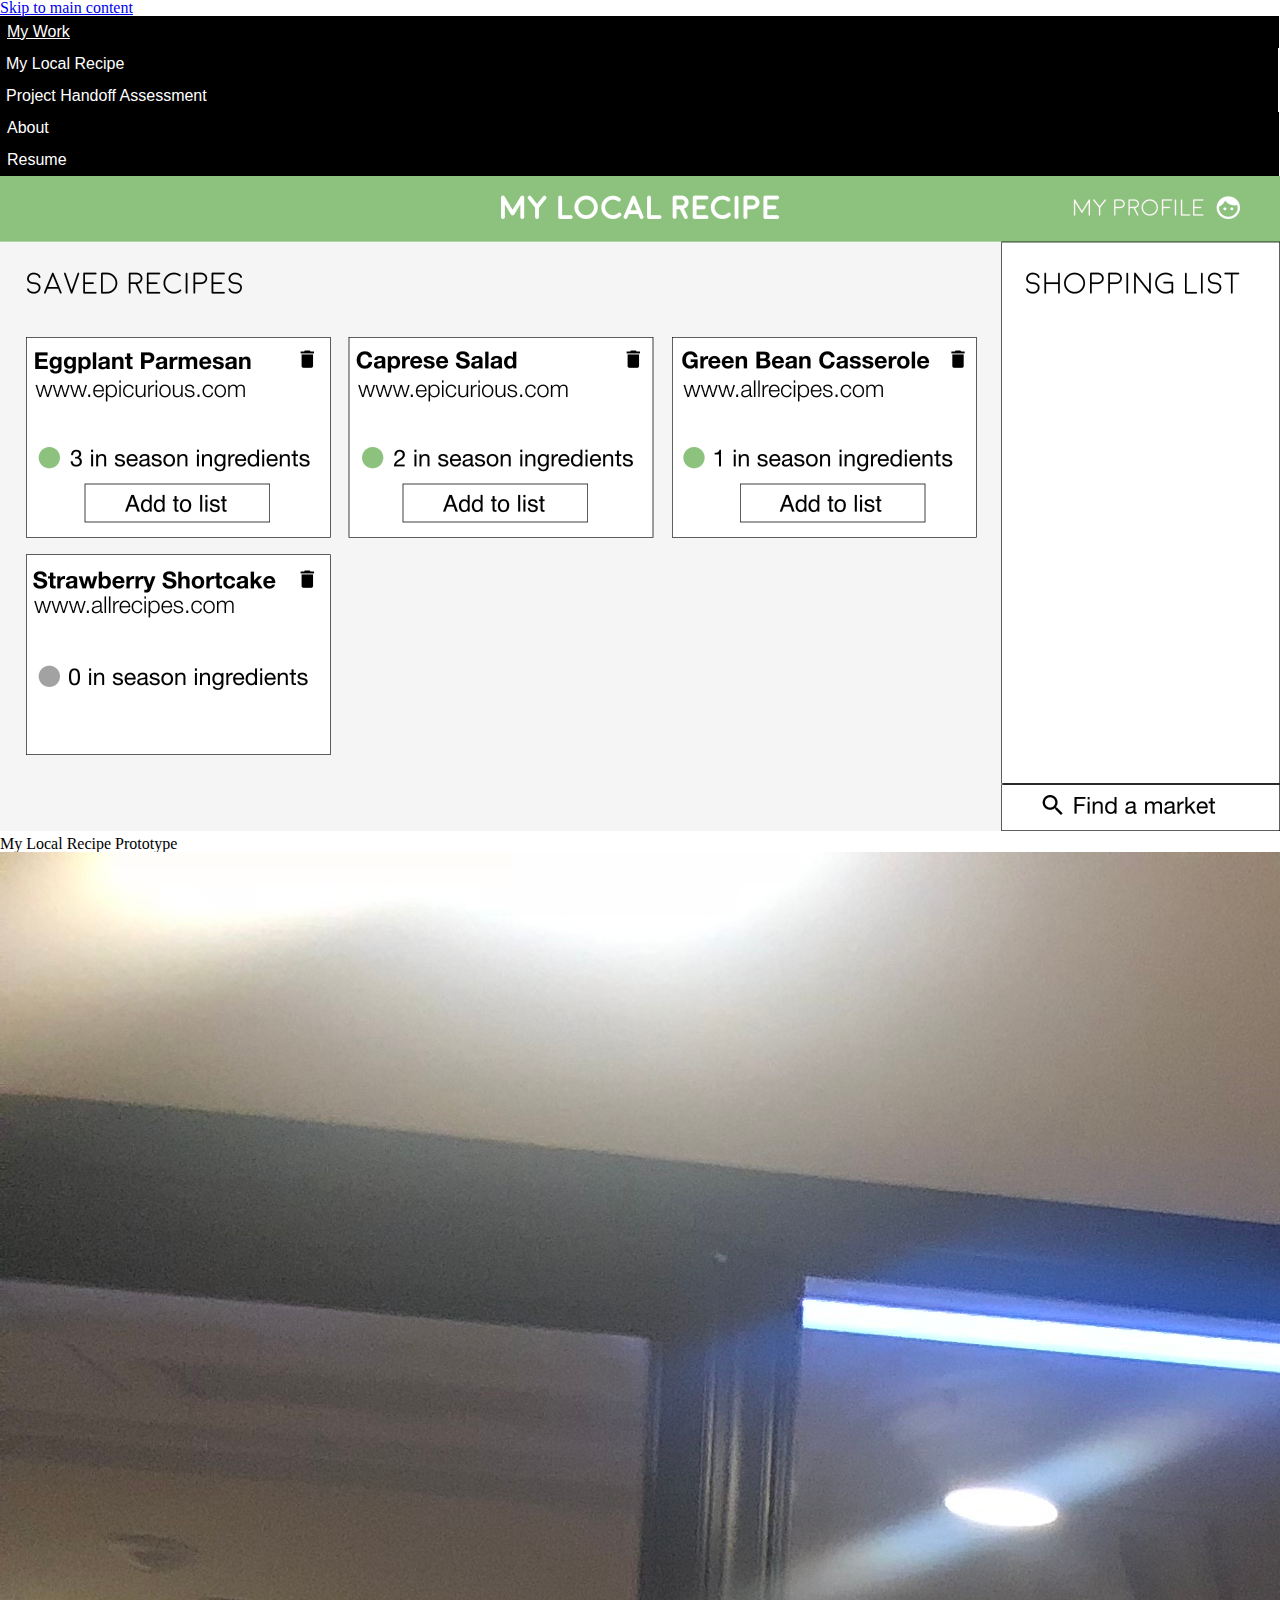
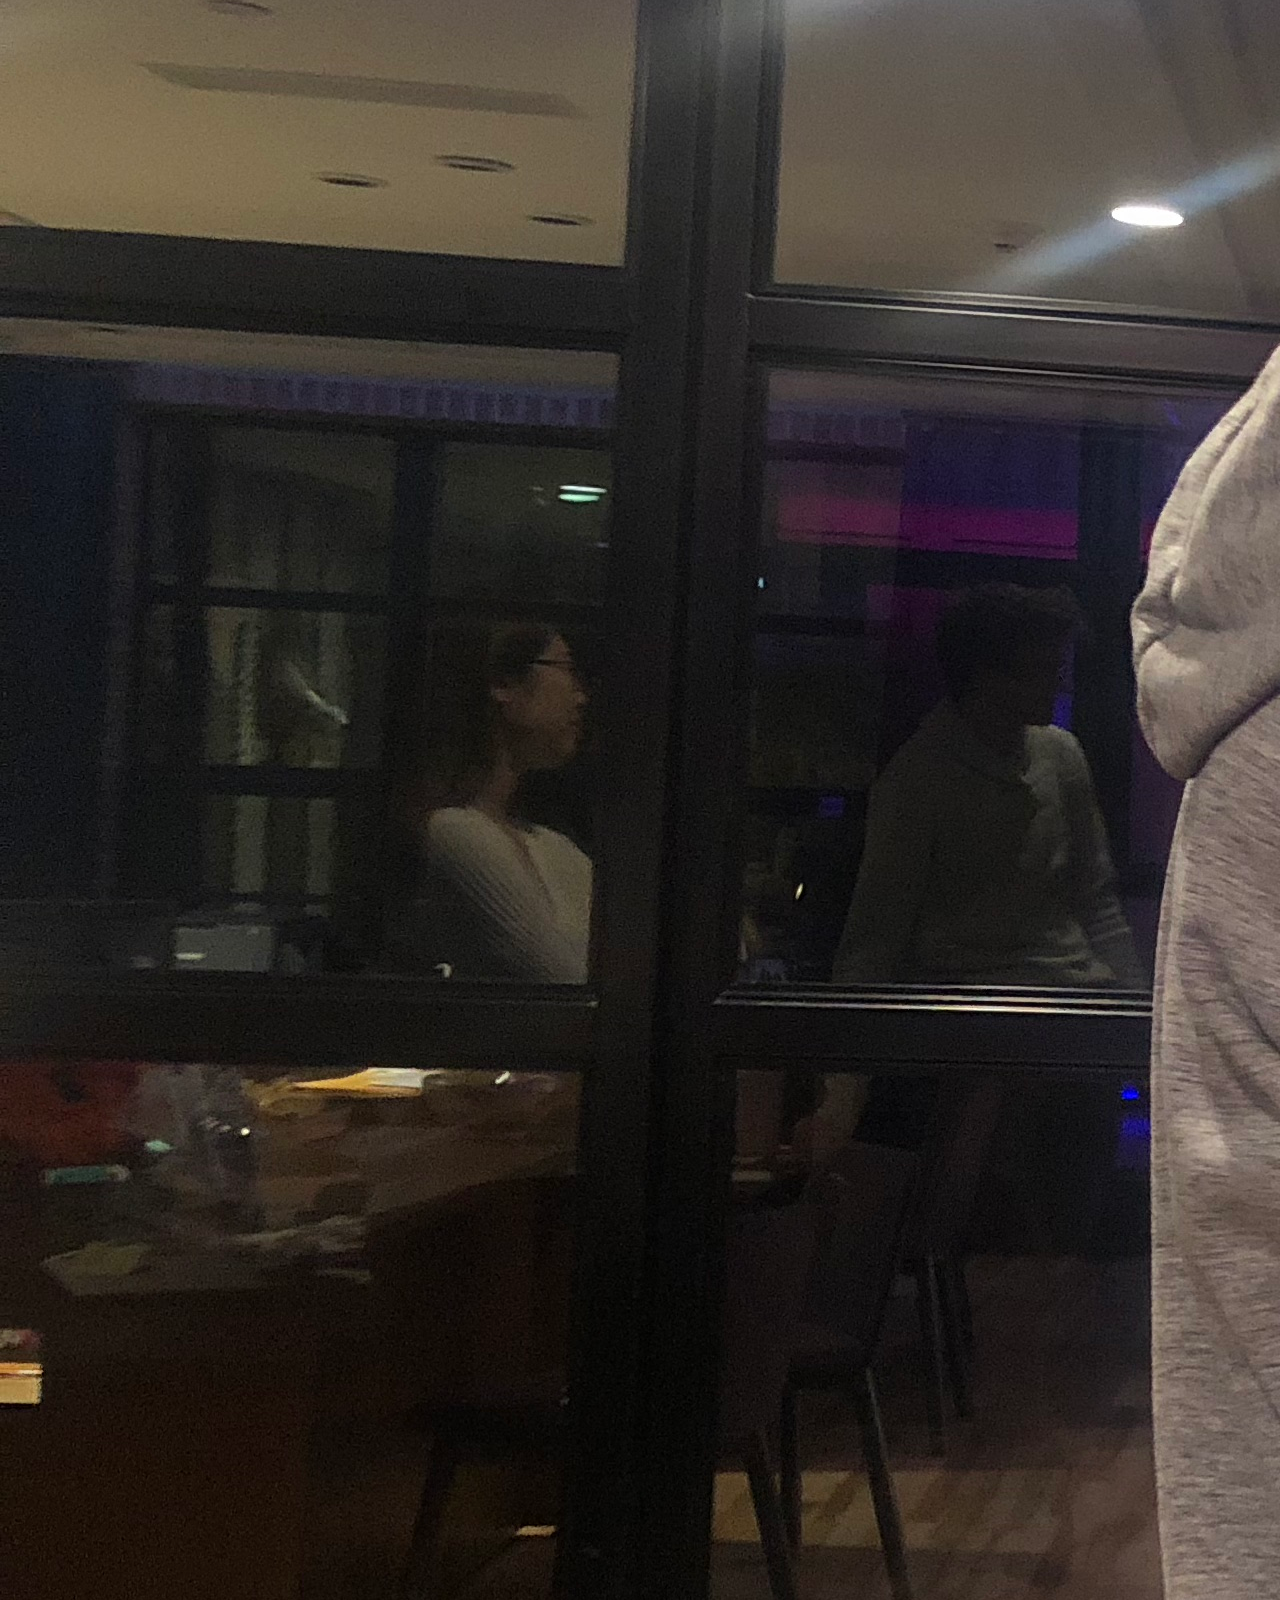
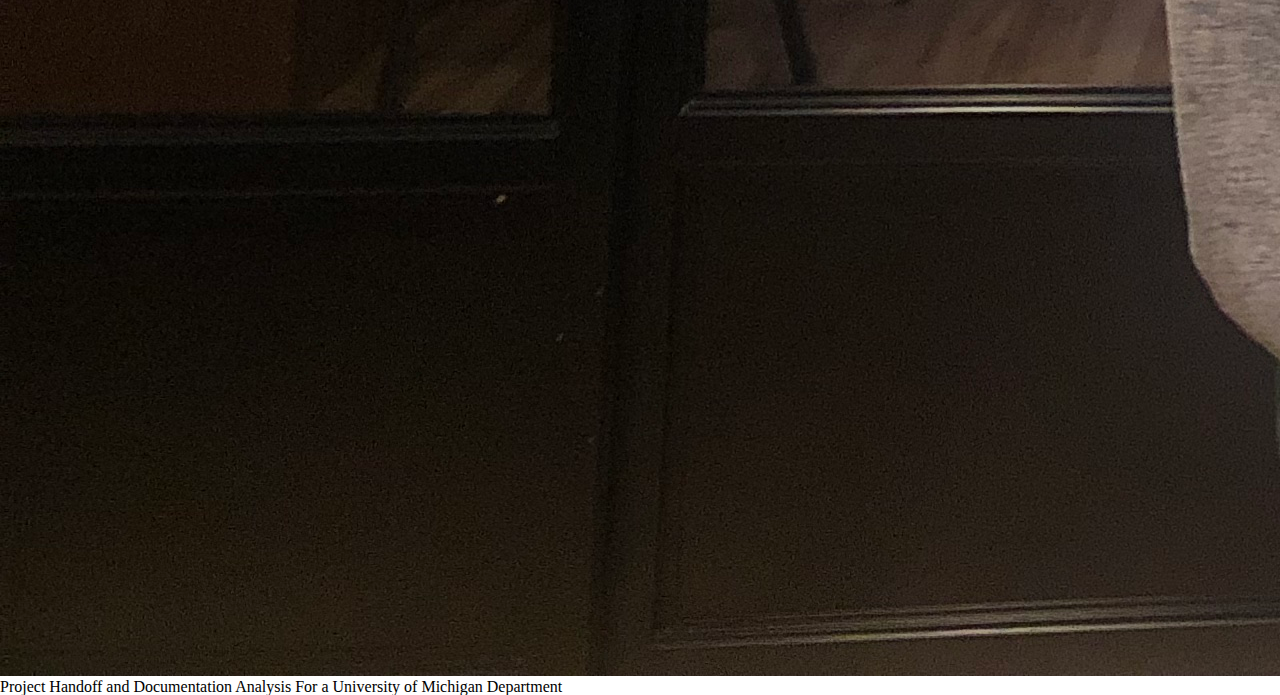
==== index.html @ b25deb8d "Add files via upload" ====
<!DOCTYPE html>

<html lang="en">
<head>
    <meta charset="UTF-8">
    <link rel="shortcut icon" href="Stephen_Nisbet_Logo.png" />
    <link rel="stylesheet" type="text/css" href="html5reset.css"/>
    <link rel="stylesheet" type="text/css" href="style.css"/>
    <title >Stephen Nisbet's Personal Portfolio</title>
<head/>

<body>
<a href="#maincontent">Skip to main content</a>
<header>
    <nav>
      <ul>
        <li><a href = "index.html" class = "current">My Work</a>
          <ul>
            <li><a href = "mylocalrecipe.html">My Local Recipe</a></li>
            <li><a href = "projecthandoff.html">Project Handoff Assessment</a></li>
          </ul>
        </li>
        <li><a href = "about.html">About</a></li>
        <li><a href = "resume.html">Resume</a></li>
      </ul>
    </nav>
</header>

<main id="maincontent">

  <div class="container">
    <img src="my_local_recipe_preview.png" alt="My Local Recipe Preview">
    <div class="middle">
      <div class="text">My Local Recipe Prototype</div>
    </div>
    <a href = "mylocalrecipe.html"></a>
  </div>

  <div class="container">
    <img src="editing_affinitywall.jpg" alt="Editing affinity wall">
    <div class="middle">
      <div class="text">Project Handoff and Documentation Analysis For a University of Michigan Department</div>
    </div>
    <a href = "projecthandoff.html"></a>
  </div>
</main>
</body>
</html>
---- style.css ----
li{
  text-decoration: none;
  display: inline;
  font-family: arial;
  background-color: black;
  width: 100%;
  float: right;
  border-right: 1px solid white;
}

nav a{
  display: block;
  color: white;
  text-decoration: none;
  padding: 8px;
}

.current{
  text-decoration: underline;
}
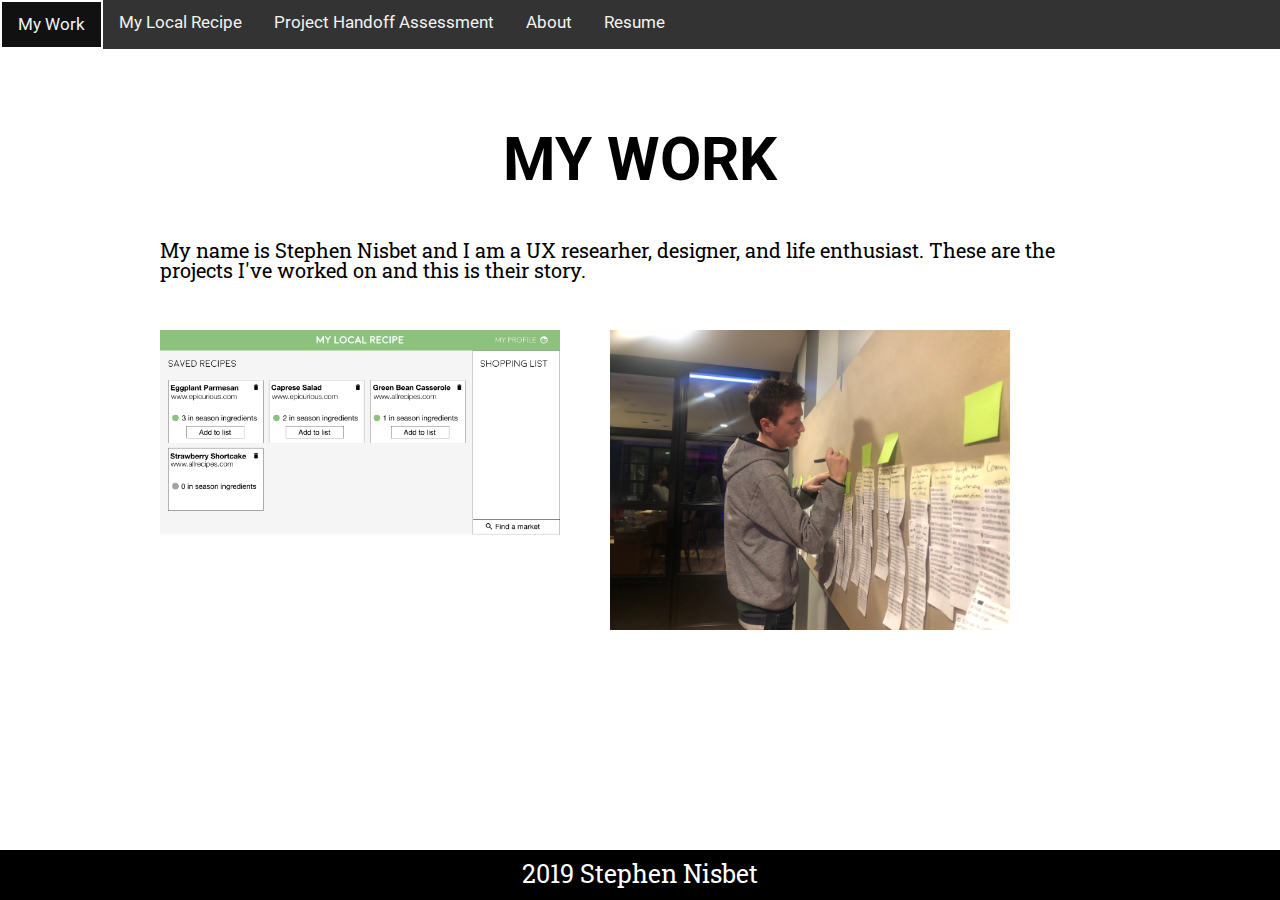
==== commit 27860697: "Add files via upload" ====
--- a/index.html
+++ b/index.html
@@ -1,48 +1,65 @@
 <!DOCTYPE html>
 
 <html lang="en">
+
 <head>
     <meta charset="UTF-8">
-    <link rel="shortcut icon" href="Stephen_Nisbet_Logo.png" />
-    <link rel="stylesheet" type="text/css" href="html5reset.css"/>
-    <link rel="stylesheet" type="text/css" href="style.css"/>
-    <title >Stephen Nisbet's Personal Portfolio</title>
-<head/>
+    <meta name="viewport" content="width=device-width,initial-scale=1.0">
+    <link rel="shortcut icon" href="images/stephen_nisbet_logo.png"/>
+    <link href="https://fonts.googleapis.com/css?family=Roboto|Roboto+Slab" rel="stylesheet">
+    <link rel="stylesheet" href="https://use.fontawesome.com/releases/v5.7.2/css/all.css" integrity="sha384-fnmOCqbTlWIlj8LyTjo7mOUStjsKC4pOpQbqyi7RrhN7udi9RwhKkMHpvLbHG9Sr" crossorigin="anonymous">
+    <link rel="stylesheet" type="text/css" href="css/html5reset.css"/>
+    <link rel="stylesheet" type="text/css" href="css/style.css"/>
+    <title >Stephen Nisbet's Portfolio</title>
+</head>
 
-<body>
-<a href="#maincontent">Skip to main content</a>
+<body class="index">
+<a href="#maincontent" class="skip">Skip to main content</a>
 <header>
-    <nav>
-      <ul>
-        <li><a href = "index.html" class = "current">My Work</a>
-          <ul>
-            <li><a href = "mylocalrecipe.html">My Local Recipe</a></li>
-            <li><a href = "projecthandoff.html">Project Handoff Assessment</a></li>
-          </ul>
-        </li>
-        <li><a href = "about.html">About</a></li>
-        <li><a href = "resume.html">Resume</a></li>
-      </ul>
+  <div id=navwrapper>
+    <nav id="navbar" class="mynav" data-mynav data-options="scrolltop:false;">
+        <a href="javascript:void(0);" class="icon" onclick="hamburger()">
+          <i class="fas fa-bars"></i>
+        </a>
+        <a href = "index.html" class="current">My Work</a>
+        <a href = "mylocalrecipe.html">My Local Recipe</a>
+        <a href = "projecthandoff.html">Project Handoff Assessment</a>
+        <a href = "about.html">About</a>
+        <a href = "resume.html">Resume</a>
     </nav>
+  </div>
 </header>
+
 
 <main id="maincontent">
 
-  <div class="container">
-    <img src="my_local_recipe_preview.png" alt="My Local Recipe Preview">
-    <div class="middle">
-      <div class="text">My Local Recipe Prototype</div>
-    </div>
-    <a href = "mylocalrecipe.html"></a>
-  </div>
+<h1>MY WORK</h1>
 
-  <div class="container">
-    <img src="editing_affinitywall.jpg" alt="Editing affinity wall">
-    <div class="middle">
-      <div class="text">Project Handoff and Documentation Analysis For a University of Michigan Department</div>
-    </div>
-    <a href = "projecthandoff.html"></a>
-  </div>
+<div class="projects">
+
+<p>My name is Stephen Nisbet and I am a UX researher, designer, and life enthusiast. These are the projects I've worked on and this is their story.</p>
+
+<div class="projectimg">
+  <a href="mylocalrecipe.html">
+    <img src="images/my_local_recipe_preview.png" alt="My Local Recipe Preview">
+    <!-- <p>My Local Recipe Prototype</p> -->
+  </a>
+
+  <a href="projecthandoff.html">
+    <img src="images/editing_affinitywall.jpg" alt="Editing affinity wall">
+    <!-- <p>Project Handoff and Documentation Analysis For a University of Michigan Department</p> -->
+  </a>
+</div>
+</div>
+</div>
+<script  src="js/index.js"></script>
 </main>
+
+<div class="footer">
+<footer>
+<p>2019 Stephen Nisbet <i class="fab fa-linkedin" alt="Link to linkedin"></i></p>
+</footer>
+</div>
+
 </body>
 </html>
--- a/css/style.css
+++ b/css/style.css
@@ -0,0 +1,271 @@
+html {
+    position: relative;
+    min-height: 100%;
+}
+
+body{
+  background-color: white;
+  margin-bottom: 100px;
+}
+
+#navwrapper{
+  height: 80px;
+}
+
+.mynav {
+  overflow: hidden;
+  background-color: #333;
+}
+
+.mynav a {
+  float: left;
+  display: block;
+  color: #f2f2f2;
+  text-align: center;
+  padding: 14px 16px;
+  text-decoration: none;
+  font-size: 17px;
+  font-family: 'Roboto', sans-serif;
+  }
+
+nav a:hover {
+  background-color: #111;
+}
+
+.sticky {
+  position: fixed;
+  top: 0;
+  width: 100%;
+}
+
+.mynav .icon {
+  display: none;
+}
+
+a.skip{
+	padding:10px;
+	text-decoration: none;
+  font-family: 'Roboto Slab', serif;
+	position: absolute;
+    top: -80px;
+    transition: top ease-in 1s;
+}
+
+a.skip:focus{
+	background: white;
+	top: 0px;
+	border: 1px solid black;
+}
+
+.current{
+  border: solid white 2px;
+}
+
+h1{
+  font-family: 'Roboto', sans-serif;;
+  font-size: 50px;
+  text-align: center;
+  margin: 50px 25px 50px 25px;
+}
+
+h2{
+  font-family:'Roboto Slab', serif;
+  font-size: 30px;
+}
+
+p{
+  font-family: 'Roboto Slab', serif;
+  font-size: 16px;
+}
+
+.projects{
+  margin: auto;
+  width: 75%;
+  display: flex;
+  flex-direction: column;
+}
+
+.projectimg{
+  margin: auto;
+  display: flex;
+  flex-direction: column;
+}
+.projectimg img{
+  width: 400px;
+  margin-bottom: 50px;
+}
+
+.projects p{
+    margin-bottom: 50px;
+}
+
+.mylocal{
+  margin: auto;
+  width: 75%;
+  display: flex;
+  flex-direction: column;
+}
+
+.mylocal p{
+  margin-bottom: 50px;
+}
+
+.gallery{
+  margin: auto;
+  width: 100%;
+  display: flex;
+  flex-direction: column;
+}
+
+.gallery img{
+  width: 400px;
+  border: solid black 2px;
+  align-self: center;
+  margin-bottom: 50px;
+  }
+
+.handoff{
+  margin: auto;
+  width: 75%;
+  display: flex;
+  flex-direction: column;
+}
+
+.handoff h2{
+  margin-bottom: 50px;
+}
+
+.handoff p{
+  margin-bottom: 50px;
+}
+
+.handoff img{
+  width: 100%;
+  align-self: center;
+  margin-bottom: 50px;
+}
+
+.aboutcontent{
+  display: flex;
+  flex-direction: column-reverse;
+  /* align-items: baseline; */
+}
+
+.headshot{
+  width: 30%;
+  height: 30%;
+  align-self: center;
+  margin-bottom: 50px
+}
+
+.aboutcontent p{
+  margin: auto;
+  width: 75%
+}
+
+.resumecontent{
+  margin: auto;
+  width: 75%;
+  display: flex;
+  flex-direction: column;
+}
+
+iframe{
+  height: 1150px;
+  margin-top: 50px;
+  margin-bottom: 50px;
+}
+
+.footer{
+  margin-top: 100px;
+  position: absolute;
+  bottom: 0;
+  width: 100%;
+  height: 50px;
+  background-color: black;
+  }
+
+.footer p{
+  padding-top: 11px;
+  color: white;
+  font-family: 'Roboto Slab', serif;
+  font-size: 25px;
+  text-align: center;
+}
+
+.fa-linkedin {
+  color: white;
+}
+
+@media only screen and (min-width: 800px) {
+  h1{
+    font-size: 60px;
+  }
+  h2{
+    font-size: 40px;
+  }
+  p{
+    font-size: 20px;
+  }
+}
+
+@media only screen and (min-width: 1024px) {
+
+  p{
+    font-size: 20px;
+  }
+  .projectimg{
+    width: 100%;
+    display: flex;
+    flex-direction: row;
+  }
+
+  .projectimg img{
+    width:400px;
+    margin-right: 50px;
+  }
+
+  .gallery{
+    margin: auto;
+    width: 100%;
+    display: flex;
+    flex-direction: row;
+    flex-wrap: wrap;
+    justify-content: center;
+     }
+
+  .gallery img{
+    margin-right: 25px;
+    }
+
+  .aboutcontent{
+    margin:auto;
+    width: 75%;
+    display: flex;
+    flex-direction: row;
+    align-items: center;
+    }
+
+  .aboutcontent p{
+  margin-right: 50px;
+    }
+
+}
+
+@media screen and (max-width: 800px) {
+  .mynav a {display: none;}
+  .mynav a.icon {
+    float: left;
+    display: block;
+  }
+
+.mynav.responsive {position: relative;
+}
+
+
+.mynav.responsive a {
+  float: none;
+  display: block;
+  text-align: left;
+  }
+}
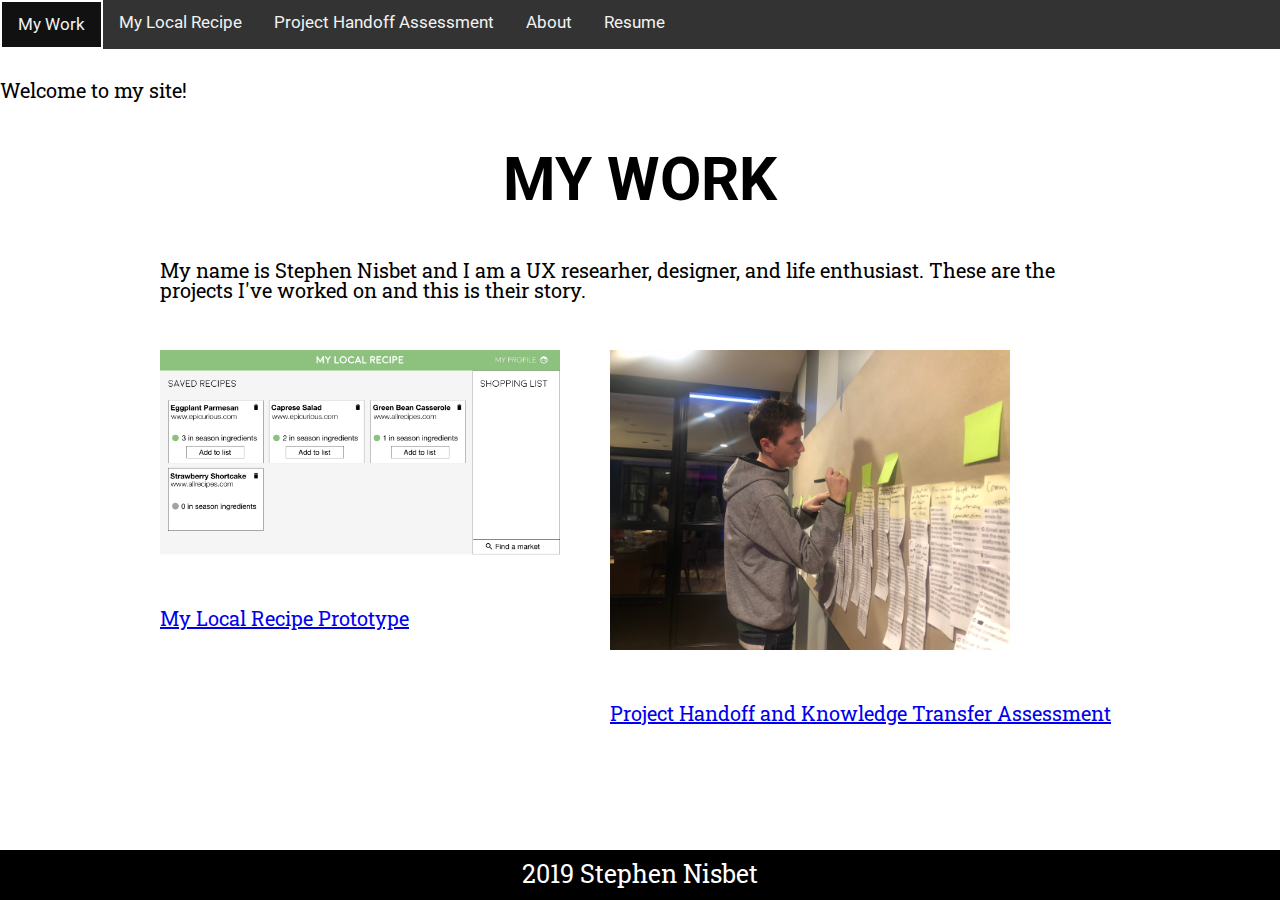
==== commit f066bf78: "Add files via upload" ====
--- a/index.html
+++ b/index.html
@@ -11,6 +11,15 @@
     <link rel="stylesheet" type="text/css" href="css/html5reset.css"/>
     <link rel="stylesheet" type="text/css" href="css/style.css"/>
     <title >Stephen Nisbet's Portfolio</title>
+    <!-- Global site tag (gtag.js) - Google Analytics -->
+    <script async src="https://www.googletagmanager.com/gtag/js?id=UA-138419071-1"></script>
+    <script>
+      window.dataLayer = window.dataLayer || [];ß
+      function gtag(){dataLayer.push(arguments);}
+      gtag('js', new Date());
+
+      gtag('config', 'UA-138419071-1');
+    </script>
 </head>
 
 <body class="index">
@@ -30,8 +39,19 @@
   </div>
 </header>
 
+<div class="broadcast">
+  <div class="container"> <p>Welcome to my site!</p>
+  </div>
+  <div class="hide-broadcast">
+    <a href="#" class="hide-broadcast-target">
+        <i class="fas fa-window-close"></i>
+    </a>    
+  </div>
+</div>
 
 <main id="maincontent">
+
+
 
 <h1>MY WORK</h1>
 
@@ -40,18 +60,34 @@
 <p>My name is Stephen Nisbet and I am a UX researher, designer, and life enthusiast. These are the projects I've worked on and this is their story.</p>
 
 <div class="projectimg">
+<div class="flip-card">
   <a href="mylocalrecipe.html">
-    <img src="images/my_local_recipe_preview.png" alt="My Local Recipe Preview">
-    <!-- <p>My Local Recipe Prototype</p> -->
-  </a>
+    <div class="inner-card">
+      <div class="front-card">
+        <img src="images/my_local_recipe_preview.png" alt="My Local Recipe Preview">
+      </div>
+      <div class="back-card">
+        <p>My Local Recipe Prototype</p>
+        </div>
+      </div>
+    </a>
+</div>
 
+<div class="flip-card">
   <a href="projecthandoff.html">
-    <img src="images/editing_affinitywall.jpg" alt="Editing affinity wall">
-    <!-- <p>Project Handoff and Documentation Analysis For a University of Michigan Department</p> -->
+    <div class="inner-card">
+      <div class="front-card">
+        <img src="images/editing_affinitywall.jpg" alt="Editing affinity wall">
+      </div>
+      <div class="back-card">
+        <p>Project Handoff and Knowledge Transfer Assessment<p>
+      </div>
+    </div>
   </a>
 </div>
 </div>
 </div>
+
 <script  src="js/index.js"></script>
 </main>
 
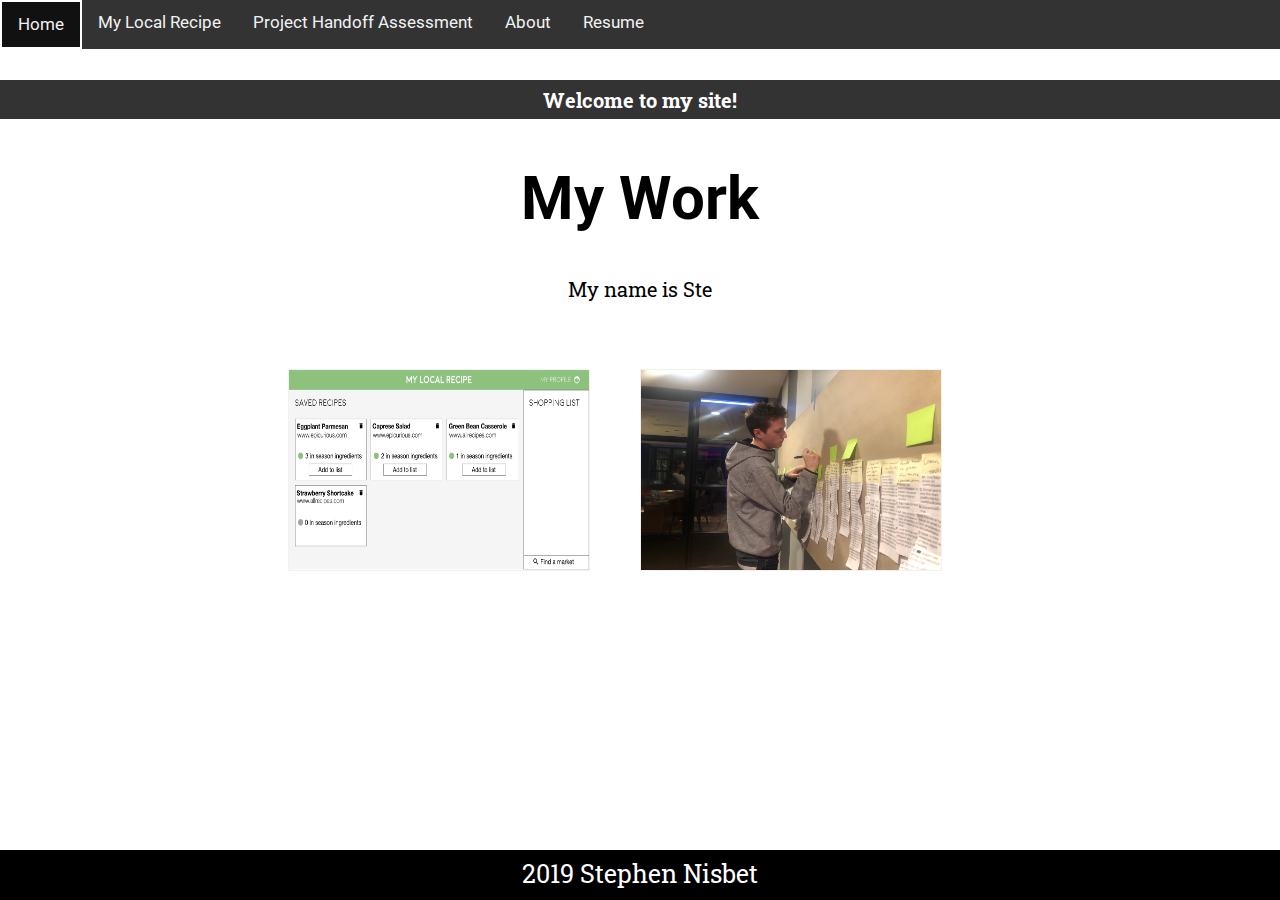
==== commit 53e86016: "Add files via upload" ====
--- a/index.html
+++ b/index.html
@@ -22,7 +22,7 @@
     </script>
 </head>
 
-<body class="index">
+<body class="index" onload="typeWriter()">
 <a href="#maincontent" class="skip">Skip to main content</a>
 <header>
   <div id=navwrapper>
@@ -30,7 +30,7 @@
         <a href="javascript:void(0);" class="icon" onclick="hamburger()">
           <i class="fas fa-bars"></i>
         </a>
-        <a href = "index.html" class="current">My Work</a>
+        <a href = "index.html" class="current">Home</a>
         <a href = "mylocalrecipe.html">My Local Recipe</a>
         <a href = "projecthandoff.html">Project Handoff Assessment</a>
         <a href = "about.html">About</a>
@@ -43,9 +43,9 @@
   <div class="container"> <p>Welcome to my site!</p>
   </div>
   <div class="hide-broadcast">
-    <a href="#" class="hide-broadcast-target">
+    <a href="#" class="hide-broadcast-target" alt="hide broadcast bar">
         <i class="fas fa-window-close"></i>
-    </a>    
+    </a>
   </div>
 </div>
 
@@ -53,11 +53,11 @@
 
 
 
-<h1>MY WORK</h1>
+<h1>My Work</h1>
 
 <div class="projects">
 
-<p>My name is Stephen Nisbet and I am a UX researher, designer, and life enthusiast. These are the projects I've worked on and this is their story.</p>
+<p id='home-txt'></p>
 
 <div class="projectimg">
 <div class="flip-card">
@@ -93,7 +93,7 @@
 
 <div class="footer">
 <footer>
-<p>2019 Stephen Nisbet <i class="fab fa-linkedin" alt="Link to linkedin"></i></p>
+<p>2019 Stephen Nisbet <a href="https://www.linkedin.com/in/stephen-nisbet-a799b8b2/"><i class="fab fa-linkedin" alt="Link to linkedin"></i></a></p>
 </footer>
 </div>
 
--- a/css/style.css
+++ b/css/style.css
@@ -13,8 +13,11 @@
 }
 
 .mynav {
+  position:fixed;
+  width: 100%;
   overflow: hidden;
   background-color: #333;
+  z-index: 9;
 }
 
 .mynav a {
@@ -78,24 +81,117 @@
   font-size: 16px;
 }
 
+.container {
+  max-width: 1170px;
+  margin: 0 auto;
+}
+
+.broadcast {
+  padding: .6rem 0;
+  color: white;
+  display: flex;
+  text-align: center;
+  font-family: 'Roboto', sans-serif;
+}
+
+.broadcast {
+  background: #333;
+  position: relative;
+  font-weight: bold;
+}
+
+.hide-broadcast {
+    position: absolute;
+    right: 20px;
+    top: 3px;
+  }
+
+.hide-broadcast-target {
+      width: 24px;
+      height: 24px;
+      display: inline-block;
+      border-radius: 50%;
+      padding: 4px;
+      transition: all ease .3s;
+    }
+
+.fa-window-close{
+  color: white;
+  height: 20px;
+  width: 20px;
+}
+
 .projects{
   margin: auto;
   width: 75%;
   display: flex;
   flex-direction: column;
+  align-items: center;
 }
 
 .projectimg{
-  margin: auto;
-  display: flex;
-  flex-direction: column;
-}
-.projectimg img{
+  width: 100%;
+  margin-top: 10px;
+  display: flex;
+  flex-direction: column;
+  align-items: center;
+}
+
+.flip-card {
+  background-color: transparent;
   width: 400px;
-  margin-bottom: 50px;
-}
-
-.projects p{
+  height: 266px;
+  border: 1px solid #f1f1f1;
+   perspective: 1000px;
+  margin-top: 30px;
+}
+
+.inner-card {
+  position: relative;
+  width: 100%;
+  height: 100%;
+  text-align: center;
+  transition: transform 0.8s;
+  transform-style: preserve-3d;
+}
+
+.flip-card:hover .inner-card {
+  transform: rotateY(180deg);
+}
+
+.front-card, .back-card {
+  position: absolute;
+  width: 100%;
+  height: 100%;
+  backface-visibility: hidden;
+}
+
+.front-card {
+  position: absolute;
+  width: 100%;
+  height: 100%;
+  backface-visibility: hidden;
+  background-color: #bbb;
+  color: black;
+}
+
+.back-card {
+  background-color: lightgrey;
+  color: black;
+  transform: rotateY(180deg);
+}
+
+.flip-card img{
+  width: 400px;
+  height: 266px;
+  margin-bottom: 50px;
+}
+
+.flip-card p{
+  position: relative;
+  bottom: -40%;
+}
+.projects {
     margin-bottom: 50px;
 }
 
@@ -170,8 +266,68 @@
   flex-direction: column;
 }
 
+#btn{
+  margin-top: 20px;
+  width: 50%;
+  align-self: center;
+  background-color: #333;
+  border: none;
+  color: white;
+  padding: 15px 32px;
+  text-align: center;
+  text-decoration: none;
+  display: inline-block;
+  font-size: 16px;
+  font-family: 'Roboto Slab', serif;
+}
+
+#btn:hover {
+  background-color: #111;
+}
+
+.modal {
+  display: none; /* Hidden by default */
+  position: fixed; /* Stay in place */
+  z-index: 1; /* Sit on top */
+  left: 0;
+  top: 0;
+  width: 100%; /* Full width */
+  height: 100%; /* Full height */
+  overflow: auto; /* Enable scroll if needed */
+  background-color: rgb(0,0,0); /* Fallback color */
+  background-color: rgba(0,0,0,0.4); /* Black w/ opacity */
+}
+
+/* Modal Content/Box */
+.modal-content {
+  background-color: #fefefe;
+  margin: 15% auto; /* 15% from the top and centered */
+  padding: 20px;
+  border: 1px solid #888;
+  width: 80%; /* Could be more or less, depending on screen size */
+}
+
+.modal .fa-linkedin{
+  color: black;
+}
+
+/* The Close Button */
+.close {
+  color: #aaa;
+  float: right;
+  font-size: 28px;
+  font-weight: bold;
+}
+
+.close:hover,
+.close:focus {
+  color: black;
+  text-decoration: none;
+  cursor: pointer;
+}
+
 iframe{
-  height: 1150px;
+  height: 1050px;
   margin-top: 50px;
   margin-bottom: 50px;
 }
@@ -218,11 +374,20 @@
     width: 100%;
     display: flex;
     flex-direction: row;
-  }
-
-  .projectimg img{
-    width:400px;
+    justify-content:center;
+    margin-top: 40px;
+  }
+
+  .projectimg .flip-card{
+    width:300px;
+    height: 200px;
     margin-right: 50px;
+  }
+
+  .flip-card img{
+    width: 300px;
+    height: 200px;
+    margin-bottom: 50px;
   }
 
   .gallery{
@@ -249,7 +414,6 @@
   .aboutcontent p{
   margin-right: 50px;
     }
-
 }
 
 @media screen and (max-width: 800px) {
@@ -259,7 +423,7 @@
     display: block;
   }
 
-.mynav.responsive {position: relative;
+.mynav.responsive {position: fixed;
 }
 
 
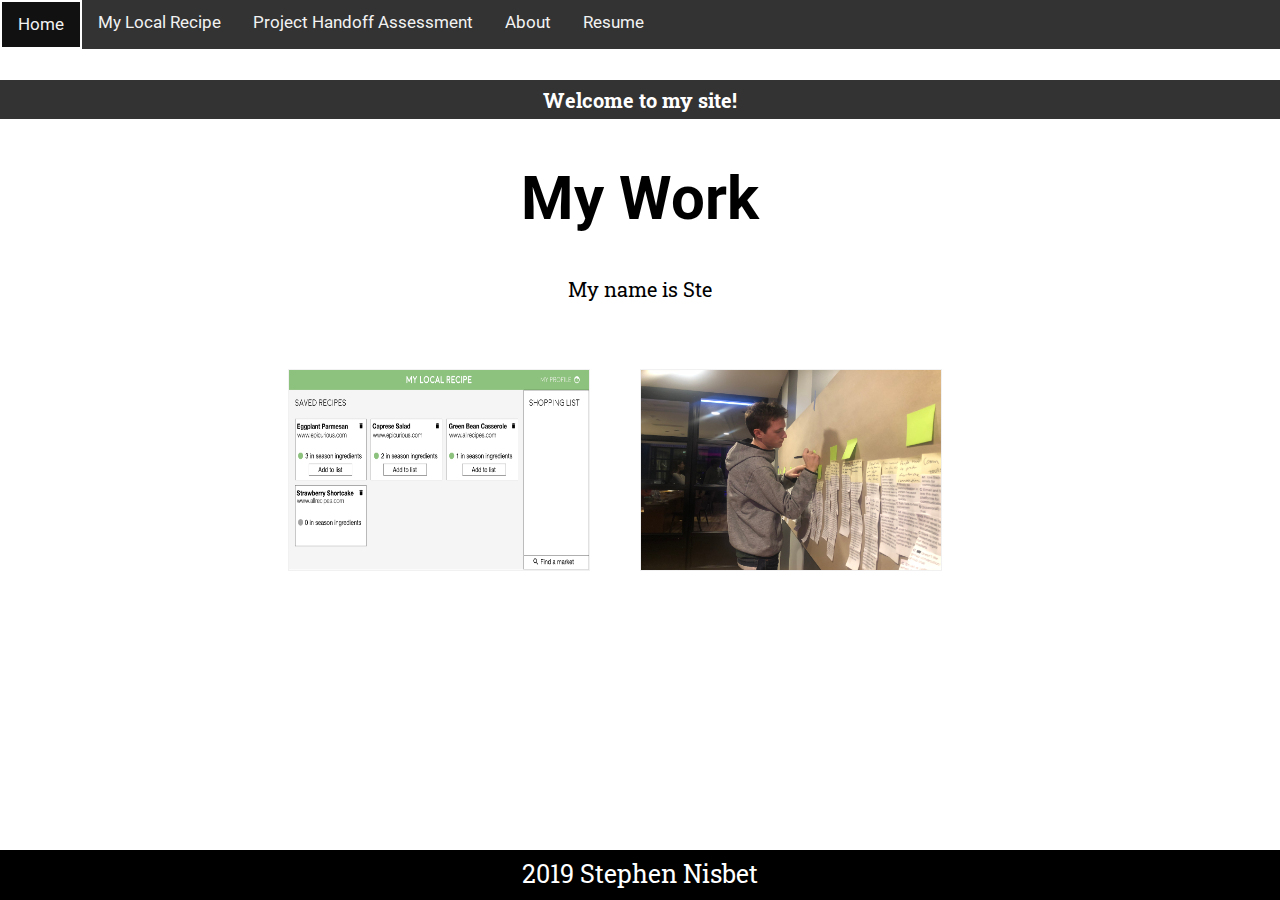
==== commit 7e35db25: "Add files via upload" ====
--- a/index.html
+++ b/index.html
@@ -93,7 +93,7 @@
 
 <div class="footer">
 <footer>
-<p>2019 Stephen Nisbet <a href="https://www.linkedin.com/in/stephen-nisbet-a799b8b2/"><i class="fab fa-linkedin" alt="Link to linkedin"></i></a></p>
+<p>2019 Stephen Nisbet <a href="https://www.linkedin.com/in/stephen-nisbet-a799b8b2/"><i title="linkedin logo" class="fab fa-linkedin" alt="Link to linkedin"></i></a></p>
 </footer>
 </div>
 
